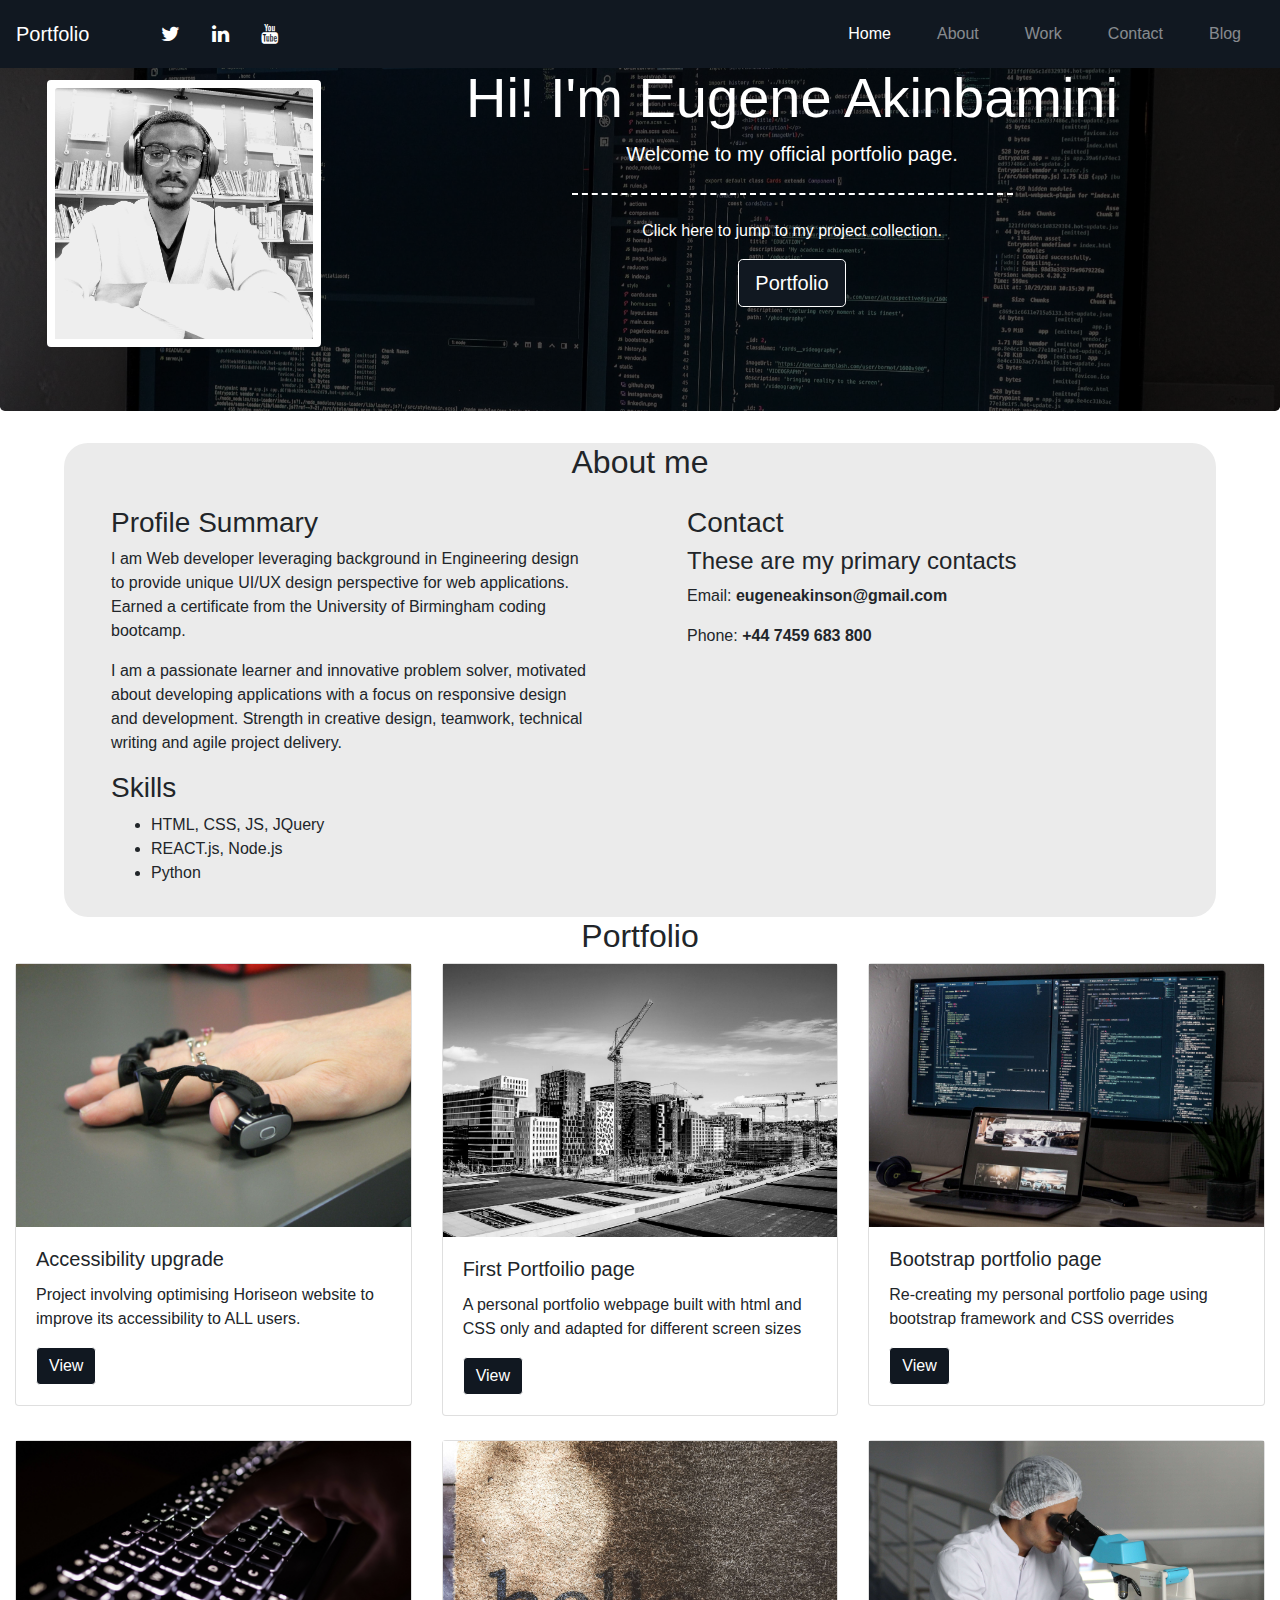
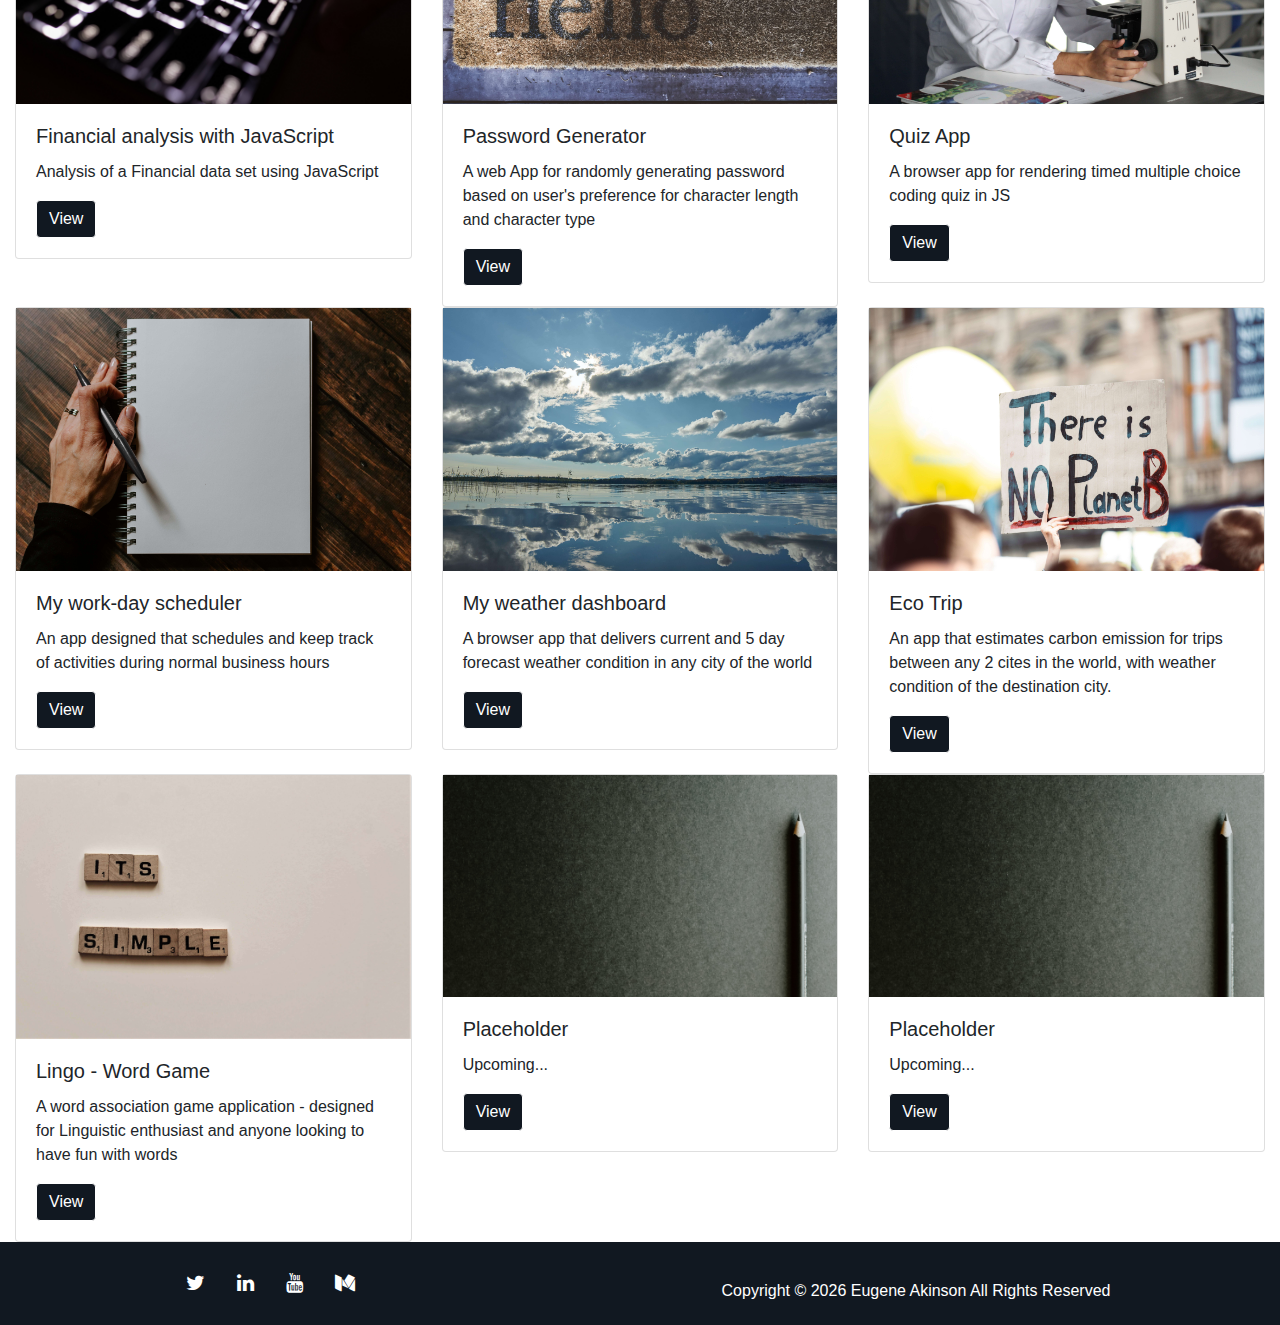
==== index.html @ b88188f3 "adjusted social icons" ====
<!DOCTYPE html>
<html lang="en">
<head>
    <meta charset="UTF-8">
    <meta http-equiv="X-UA-Compatible" content="IE=edge">
    <meta name="viewport" content="width=device-width, initial-scale=1.0">

    <!-- Bootstrap css -->
    <link rel="stylesheet" href="https://cdn.jsdelivr.net/npm/bootstrap@4.3.1/dist/css/bootstrap.min.css" integrity="sha384-ggOyR0iXCbMQv3Xipma34MD+dH/1fQ784/j6cY/iJTQUOhcWr7x9JvoRxT2MZw1T" crossorigin="anonymous">
    <!-- Custom css -->
    <link rel="stylesheet" href="./assets/css/style.css">
    <!-- social link css -->
    <link rel="stylesheet" href="https://cdnjs.cloudflare.com/ajax/libs/font-awesome/4.7.0/css/font-awesome.min.css">

    <title>Eugene's portfolio</title>
</head>
<body>
    <!-- Navigation section -->
    <div  id="mainNav">
        <nav class="navbar navbar-expand-lg navbar-dark bg-dark customNav">
            <a class="navbar-brand" href="#">Portfolio</a>
            <button class="navbar-toggler" type="button" data-toggle="collapse" data-target="#navbarNavAltMarkup" aria-controls="navbarNavAltMarkup" aria-expanded="false" aria-label="Toggle navigation">
              <span class="navbar-toggler-icon"></span>
            </button>
            <ul id ="social-link" class="social-link">
                <li class="social-link-item">
                    <a href="#" class="fa fa-twitter"></a>
                </li>
                <li class="social-link-item">
                    <a href="https://www.linkedin.com/in/oeakinbamini" class="fa fa-linkedin"></a>
                </li>
                <li class="social-link-item">
                    <a href="#" class="fa fa-youtube"></a>
                </li>
                <style>
                    .fa {
                      font-size: 20px;
                      text-align: center;
                      text-decoration: none;
                      margin: 1rem;
                      color: white;
                  
                    }
                </style>
            </ul>
            <div class="collapse navbar-collapse" id="navbarNavAltMarkup">
              <div class="navbar-nav">
                <a class="nav-item nav-link active" href="#">Home <span class="sr-only">(current)</span></a>
                <a class="nav-item nav-link" href="#about-section">About</a>
                <a class="nav-item nav-link" href="#work-section">Work</a>
                <a class="nav-item nav-link" href="https://airtable.com/appMbKBPmZoTJFVHL/pagWBDF0ywksNfZBo/form" target="_blank">Contact</a>
                <a class="nav-item nav-link" href="#">Blog</a>

              </div>
            </div>
          </nav>
    </div>
    
    <!-- Hero section -->
    <div class="jumbotron">
        <div class="container-fluid">
            <div class="row">
                <div class="cardContainer col-lg-3 col-md-3 col-sm-12" id ="jumbo-imgContainer">
                    <div class="card" id ="jumbo-img">
                        <img src="./assets/images/profile_pic_websie_NEW (1).jpg" class="card-img-top" alt="A photo of Oluyemi Eugene Akinbamini">
                    </div>
                </div>
                <div class="cardContainer col-lg-9 col-md-9 col-sm-12">
                    <div class="jumbocopy">
                        <div class="welcome_msg">
                            <h1 class="display-4">Hi! I'm Eugene Akinbamini</h1>
                            <p class="lead">Welcome to my official portfolio page.</p>
                        </div>
                        <hr class="my-4">
                        <div class="nav_CTA">
                            <p>Click here to jump to my project collection.</p>
                            <a class="btn btn-primary btn-lg" href="#portfolioHeading" role="button">Portfolio</a>
                        </div>
                    </div>
                </div>
            </div>
        </div>
    </div>
    <!-- About section -->
    <div class="container-fluid content about-me" id="about-section">
        <h2 class="sectionHeading" id="about-meHeading">About me</h2>
        <div class="row showsNear">
        <!-- Card 1 -->
            <div class="cardContainer col-lg-6 col-md-6 col-sm-12">
                <div class="about-TextContainer">
                    <h3 class="about-TextHeading">Profile Summary</h3>
                    <p>I am Web developer leveraging background in Engineering design to provide unique UI/UX design perspective for web applications. Earned a certificate from the University of Birmingham coding bootcamp.</p>
                    <p>I am a passionate learner and innovative problem solver, motivated about developing applications with a focus on responsive design and development. Strength in creative design, teamwork, technical writing and agile project delivery.</p>
                    <h3 class="about-TextHeading">Skills</h3>
                    <ul>
                        <li>HTML, CSS, JS, JQuery</li>
                        <li>REACT.js, Node.js</li> 
                        <li>Python</li>     
                    </ul>
                </div> 
            </div>
            <div class="cardContainer col-lg-6 col-md-6 col-sm-12" id="my-contact">
                <div class="about-TextContainer">
                    <h3 class="about-TextHeading">Contact</h3>
                    <h4>These are my primary contacts</h3>
                    <p class="contact-info">Email: <strong>eugeneakinson@gmail.com</strong></p>
                    <p class="contact-info">Phone: <strong>+44 7459 683 800</strong></p>
                </div> 
            </div>
        </div>
    </div>

    <!-- Work section -->
    <div class="container-fluid content" id="work-section">
        <h2 class="sectionHeading" id="portfolioHeading">Portfolio</h2>
        <!-- Row 1 -->
        <div class="row showsNear" id="portfolioRow-1">
  
          <!-- Card 1 -->
          <div class="cardContainer col-lg-4 col-md-4 col-sm-12">
            <div class="card">
              <img class="lazy" data-src="" src="./assets/images/accessibility_pic.jpg" class="card-img-top" alt="A picture of a hand holding a web accessibility device">
              <div class="card-body">
                <h5 class="card-title">Accessibility upgrade</h5>
                <p class="card-text">Project involving optimising Horiseon website to improve its accessibility to ALL users.</p>
                <a href="https://eugieno.github.io/accessibility-upgrade/" class="btn btn-primary">View</a>
              </div>
            </div>
          </div>
           
          <!-- Card 2 -->
          <div class="cardContainer col-lg-4 col-md-4 col-sm-12">
            <div class="card">
              <img class="lazy" data-src="" src="./assets/images/dummy-8.jpg" class="card-img-top" alt="A placeholder picture showing a group of tall buildings in a city">
              <div class="card-body">
                <h5 class="card-title">First Portfoilio page</h5>
                <p class="card-text">A personal portfolio webpage built with html and CSS only and adapted for different screen sizes</p>
                <a href="https://eugieno.github.io/personal-portfolio/" class="btn btn-primary">View</a>
              </div>
            </div>
          </div>
  
          <!-- Card 3 -->
          <div class="cardContainer col-lg-4 col-md-4 col-sm-12">
            <div class="card">
              <img class="lazy" data-src="" src="./assets/images/programmer-screen-1-header.jpg" class="card-img-top" alt="A picture showing a programmer's laptop screen with codes, and the laptop placed on a desk">
              <div class="card-body">
                <h5 class="card-title">Bootstrap portfolio page</h5>
                <p class="card-text">Re-creating my personal portfolio page using bootstrap framework and CSS overrides</p>
                <a href="https://eugieno.github.io/my-bootstrap-portfolio/" class="btn btn-primary">View</a>
              </div>
            </div>
          </div>
        </div>
        <!-- Row 2 -->
        <div class="row showsNear">
  
            <!-- Card 1 -->
            <div class="cardContainer col-lg-4 col-md-4 col-sm-12" id="portfolioRow-2">
              <div class="card">
                <img class="lazy" data-src="" src="./assets/images/programmer-keyboard.jpg" class="card-img-top" alt="A placeholder image">
                <div class="card-body">
                  <h5 class="card-title">Financial analysis with JavaScript</h5>
                  <p class="card-text">Analysis of a Financial data set using JavaScript</p>
                  <a href="https://eugieno.github.io/Console-Finances/" class="btn btn-primary">View</a>
                </div>
              </div>
            </div>
             
            <!-- Card 2 -->
            <div class="cardContainer col-lg-4 col-md-4 col-sm-12">
              <div class="card">
                <img class="lazy" data-src="" src="./assets/images/landing-page.jpg" class="card-img-top" alt="A placeholder image">
                <div class="card-body">
                  <h5 class="card-title">Password Generator</h5>
                  <p class="card-text">A web App for randomly generating password based on user's preference for character length and character type</p>
                  <a href="https://eugieno.github.io/my-password-generator/" class="btn btn-primary">View</a>
                </div>
              </div>
            </div>
    
            <!-- Card 3 -->
            <div class="cardContainer col-lg-4 col-md-4 col-sm-12">
              <div class="card">
                <img class="lazy" data-src="" src="./assets/images/dummy-5.jpg" class="card-img-top" alt="A placeholder image">
                <div class="card-body">
                  <h5 class="card-title">Quiz App</h5>
                  <p class="card-text">A browser app for rendering timed multiple choice coding quiz in JS</p>
                  <a href="https://eugieno.github.io/timed-coding-quiz-App/" class="btn btn-primary">View</a>
                </div>
              </div>
            </div>          
          </div>
          <!-- Row -3 -->
          <div class="row showsNear">
  
            <!-- Card 1 -->
            <div class="cardContainer col-lg-4 col-md-4 col-sm-12" id="portfolioRow-2">
              <div class="card">
                <img class="lazy" data-src="" src="./assets/images/my-workday-scheduler-image.jpg" class="card-img-top" alt="A placeholder image">
                <div class="card-body">
                  <h5 class="card-title">My work-day scheduler</h5>
                  <p class="card-text">An app designed that schedules and keep track of activities during normal business hours</p>
                  <a href="https://eugieno.github.io/my-work-day-scheduler/" class="btn btn-primary">View</a>
                </div>
              </div>
            </div>
           
            <!-- Card 2 -->
            <div class="cardContainer col-lg-4 col-md-4 col-sm-12">
              <div class="card">
                <img class="lazy" data-src="" src="./assets/images/my-weather-dashboard-image.jpg" class="card-img-top" alt="A placeholder image">
                <div class="card-body">
                  <h5 class="card-title">My weather dashboard</h5>
                  <p class="card-text">A browser app that delivers current and 5 day forecast weather condition in any city of the world</p>
                  <a href="https://eugieno.github.io/my-weather-dashboard/" class="btn btn-primary">View</a>
                </div>
              </div>
            </div>
  
            <!-- Card 3 -->
            <div class="cardContainer col-lg-4 col-md-4 col-sm-12">
              <div class="card">
                <img class="lazy" data-src="" src="./assets/images/eco-trip-image.jpg" class="card-img-top" alt="A placeholder image">
                <div class="card-body">
                  <h5 class="card-title">Eco Trip</h5>
                  <p class="card-text">An app that estimates carbon emission for trips between any 2 cites in the world, with weather condition of the destination city.</p>
                  <a href="https://marilena-c.github.io/Travel-Planner_Project1" class="btn btn-primary">View</a>
                </div>
              </div>
            </div>    
            
          </div>

          <!-- Row 4  -->
          <div class="row showsNear">
  
            <!-- Card 1 -->
            <div class="cardContainer col-lg-4 col-md-4 col-sm-12" id="portfolioRow-2">
              <div class="card">
                <img class="lazy" data-src="" src="./assets/images/lingo-cover.jpg" class="card-img-top" alt="A placeholder image">
                <div class="card-body">
                  <h5 class="card-title">Lingo - Word Game</h5>
                  <p class="card-text">A word association game application - designed for Linguistic enthusiast and anyone looking to have fun with words</p>
                  <a href="https://main--quiet-blini-2d21cc.netlify.app/" class="btn btn-primary">View</a>
                </div>
              </div>
            </div>
           
            <!-- Card 2 -->
            <div class="cardContainer col-lg-4 col-md-4 col-sm-12">
              <div class="card">
                <img class="lazy" data-src="" src="./assets/images/placeholder.jpg" class="card-img-top" alt="A placeholder image">
                <div class="card-body">
                  <h5 class="card-title">Placeholder</h5>
                  <p class="card-text">Upcoming...</p>
                  <a href="" class="btn btn-primary">View</a>
                </div>
              </div>
            </div>
  
            <!-- Card 3 -->
            <div class="cardContainer col-lg-4 col-md-4 col-sm-12">
              <div class="card">
                <img class="lazy" data-src="" src="./assets/images/placeholder.jpg" class="card-img-top" alt="A placeholder image">
                <div class="card-body">
                  <h5 class="card-title">Placeholder</h5>
                  <p class="card-text">Upcoming...</p>
                  <a href="" class="btn btn-primary">View</a>
                </div>
              </div>
            </div>    
           
          </div>
        </div>
        </div>

    <!-- Skill section -->
  
    <!-- Footer section -->
    <footer>
      
        <div id="footer-social-link">
            <ul class ="about-social-link">
                <li class="social-link-item">
                    <a href="#" class="fa fa-twitter"></a>
                </li>
                <li class="social-link-item">
                    <a href="https://www.linkedin.com/in/oeakinbamini" class="fa fa-linkedin"></a>
                </li>
                <li class="social-link-item">
                    <a href="#" class="fa fa-youtube"></a>
                </li>
                <li class="social-link-item">
                  <a href="https://medium.com/@eugeneakinson" class="fa fa-medium"></a>
              </li>
              <i class="fa-brands fa-medium"></i>
                <style>
                    .about-social-link .social-link-item a {
                      font-size: 20px;
                      text-decoration: none;
                      margin: 1rem;
                      color: white;
                    
                    }
                </style>
            </ul>
        </div>
        <div>
            <div id="copy-right">Copyright &copy; <script>document.write(new Date().getFullYear())</script> Eugene Akinson All Rights Reserved</div>
        </div>    
    </footer>

    <!-- optional Javascript -->
    <script src="https://code.jquery.com/jquery-3.3.1.slim.min.js" integrity="sha384-q8i/X+965DzO0rT7abK41JStQIAqVgRVzpbzo5smXKp4YfRvH+8abtTE1Pi6jizo" crossorigin="anonymous"></script>
    <script src="https://cdn.jsdelivr.net/npm/popper.js@1.14.7/dist/umd/popper.min.js" integrity="sha384-UO2eT0CpHqdSJQ6hJty5KVphtPhzWj9WO1clHTMGa3JDZwrnQq4sF86dIHNDz0W1" crossorigin="anonymous"></script>
    <script src="https://cdn.jsdelivr.net/npm/bootstrap@4.3.1/dist/js/bootstrap.min.js" integrity="sha384-JjSmVgyd0p3pXB1rRibZUAYoIIy6OrQ6VrjIEaFf/nJGzIxFDsf4x0xIM+B07jRM" crossorigin="anonymous"></script>
    
    <!-- Script for Formspree -->
    <script>
        var form = document.getElementById("my-form");
    
        async function handleSubmit(event) {
          event.preventDefault();
          var status = document.getElementById("my-form-status");
          var data = new FormData(event.target);
          fetch(event.target.action, {
            method: form.method,
            body: data,
            headers: {
                'Accept': 'application/json'
            }
          }).then(response => {
            if (response.ok) {
              status.innerHTML = "Thanks for your submission!";
              form.reset()
            } else {
              response.json().then(data => {
                if (Object.hasOwn(data, 'errors')) {
                  status.innerHTML = data["errors"].map(error => error["message"]).join(", ")
                } else {
                  status.innerHTML = "Oops! There was a problem submitting your form"
                }
              })
            }
          }).catch(error => {
            status.innerHTML = "Oops! There was a problem submitting your form"
          });
        }
        form.addEventListener("submit", handleSubmit)
    </script>
    <!-- Script for Lazy loading image -->
    <!-- <script src="yall.min.js"></script>
    <script>
      document.addEventListener("DOMContentLoaded", yall);
    </script> -->
    <!-- <script>
        document.addEventListener("DOMContentLoaded", function() {
          var lazyloadImages;    

          if ("IntersectionObserver" in window) {
            lazyloadImages = document.querySelectorAll(".lazy");
            var imageObserver = new IntersectionObserver(function(entries, observer) {
              entries.forEach(function(entry) {
                if (entry.isIntersecting) {
                  var image = entry.target;
                  image.src = image.dataset.src;
                  image.classList.remove("lazy");
                  imageObserver.unobserve(image);
                }
              });
            });

            lazyloadImages.forEach(function(image) {
              imageObserver.observe(image);
            });
          } else {  
            var lazyloadThrottleTimeout;
            lazyloadImages = document.querySelectorAll(".lazy");
    
            function lazyload () {
              if(lazyloadThrottleTimeout) {
                clearTimeout(lazyloadThrottleTimeout);
              }    

              lazyloadThrottleTimeout = setTimeout(function() {
                var scrollTop = window.pageYOffset;
                lazyloadImages.forEach(function(img) {
                    if(img.offsetTop < (window.innerHeight + scrollTop)) {
                      img.src = img.dataset.src;
                      img.classList.remove('lazy');
                    }
                });
                if(lazyloadImages.length == 0) { 
                  document.removeEventListener("scroll", lazyload);
                  window.removeEventListener("resize", lazyload);
                  window.removeEventListener("orientationChange", lazyload);
                }
              }, 20);
            }

            document.addEventListener("scroll", lazyload);
            window.addEventListener("resize", lazyload);
            window.addEventListener("orientationChange", lazyload);
          }
        })
    </script> -->
</body>
</html>
---- assets/css/style.css ----
/* Navigation bar/Header section */
.social-link {
    display: flex;
    list-style-type: none;
    margin: 0 auto;
    }

.navbar-nav {
    margin-left: auto;
    margin-right: 0 !important;
}

.nav-item {
    margin:0px 15px;
}

.customNav {
    position: fixed;
    width: 100%;
    z-index: 15;
}

.navbar {
    background-color: #111821 !important;
    
}

.nav-item:focus, .nav-item:hover {
    background:blue;
}

/* Hero section-jumbotron */
.jumbotron {
    background:rgba(0,0,0,.70) url(../images/programmer-screen-1-header.jpg);
    background-blend-mode: darken;
    background-size: cover;
    display: flex;
}

.jumbocopy {
    color:white;
    text-align: center;
}

#jumbo-img {
    height: 100%;
    width: 100%;
    border: solid white 0.5rem;
    margin:auto;
    
    }

#jumbo-imgContainer {
    margin-top:1rem;
}

.welcome_msg {
    margin-bottom: 20px;
}

.my-4 {
    border-top: 2px dashed white;
    width: 50%;
    margin:0 auto;
}

/* About-me section */
.about-me {
    width: 90vw;
    margin:0 auto;
    background-color: #EBEBEB;
    border-radius: 1.5rem;
}

.about-TextContainer{
    padding: 1rem 2rem;
}

.about-social-link {
    display: flex;
    list-style-type: none;
    padding-left: 0px;  
}

/* Portfolio section */
.sectionHeading {
    text-align: center;
}

   #portfolioRow-1 {
    margin-bottom: 1.5rem;
   }

.btn-primary {
    background-color:#111821;
    color:white;
    border-color: white;
   }

/* Footer section */
footer {
    display: flex;
    align-items: center;
    justify-content: space-around;
    background-color: #111821;
    padding-top: 15px;
   }

#my-form-button:hover {
    box-shadow: 3px 3px 3px 1px;
}

#footer_nav li a {
    text-decoration: none;
    color: black;
    }

#footer_nav li a:hover {
    background-color: black;
    color: white;
    }   


#footer_nav {
    list-style-type:none;
    padding-left: 0px;
    margin-bottom: 0.5rem;
    }

#copy-right {
   text-align: center;
   color: white;
}


/* media queries */
@media only screen and (max-width:767px) {       
    footer {
        display: flex;
        flex-direction: column;
    }
}
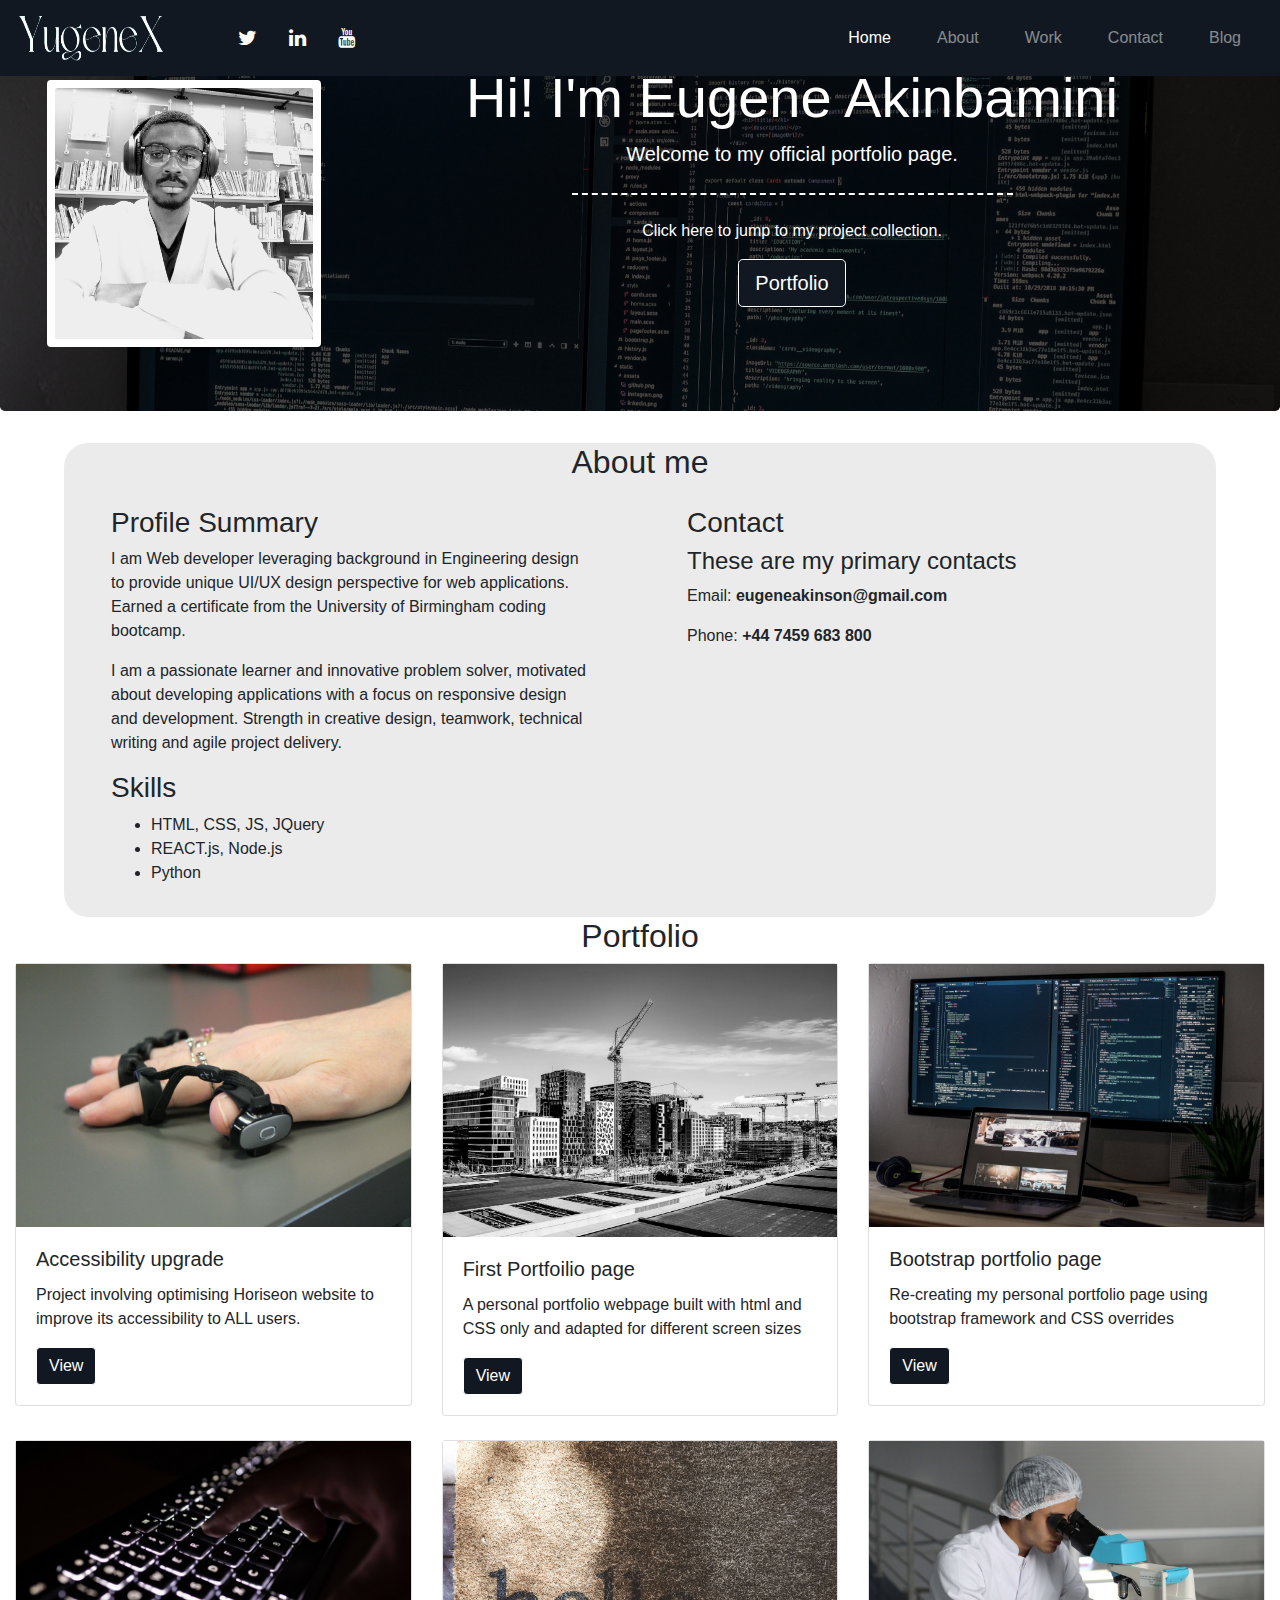
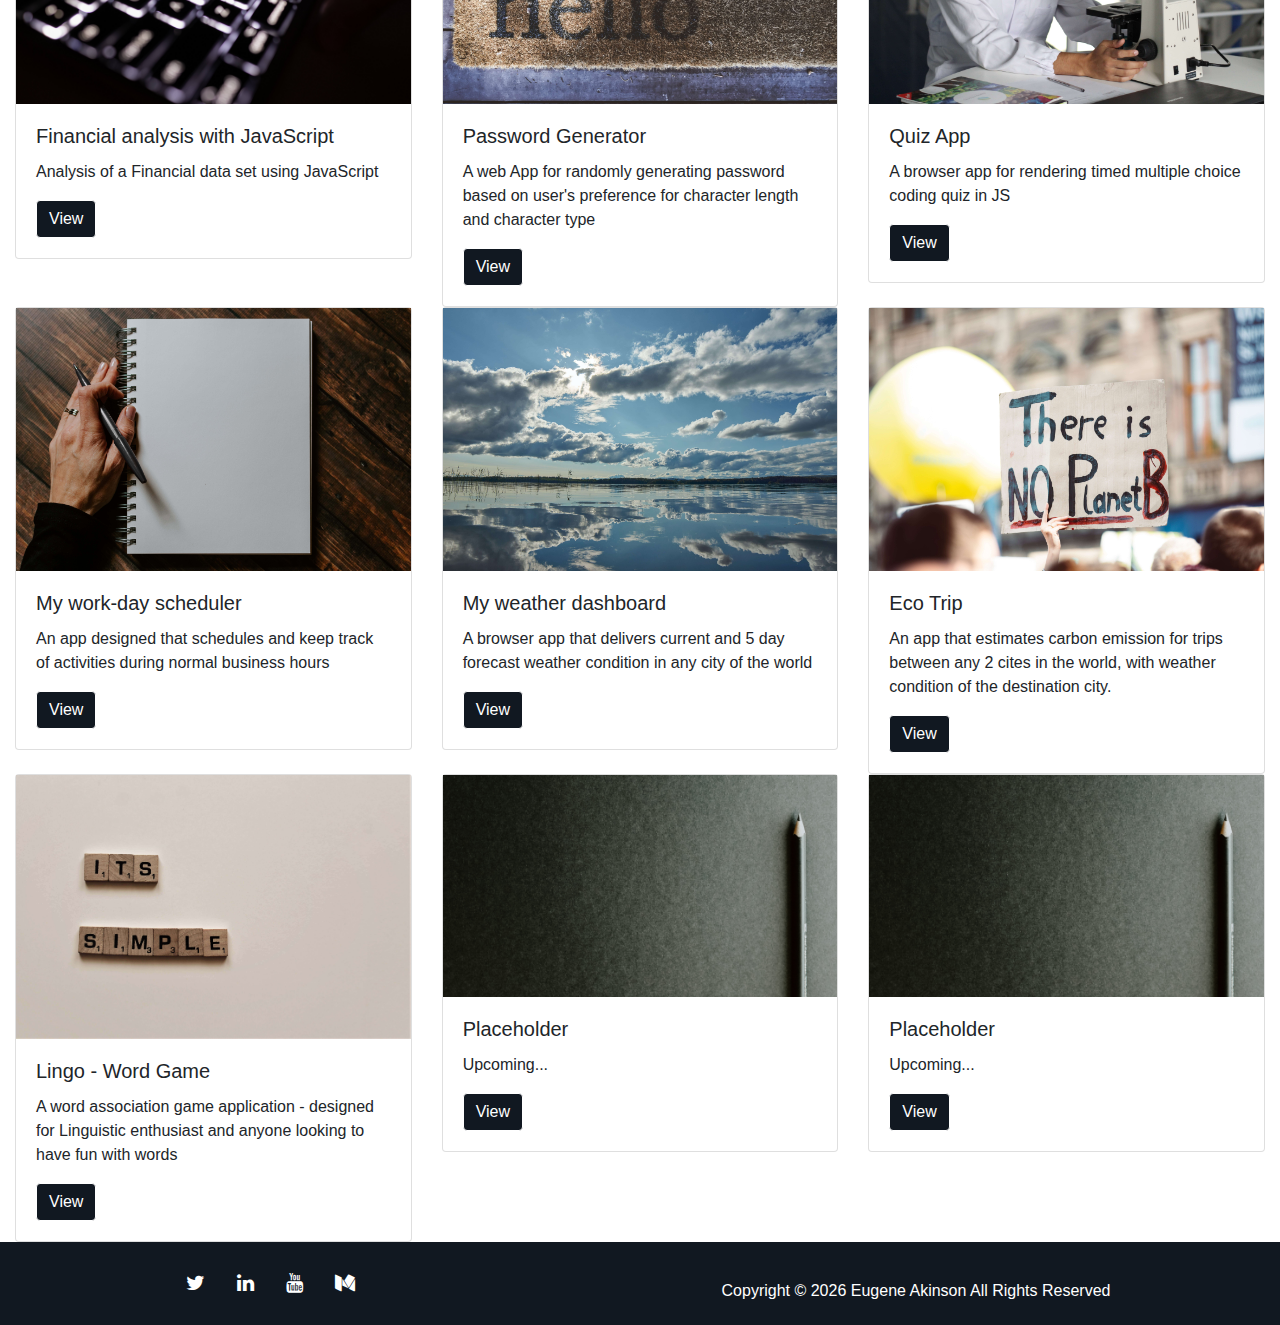
==== commit ac7105f6: "added a brand logo to the navigatio bar" ====
--- a/index.html
+++ b/index.html
@@ -18,7 +18,8 @@
     <!-- Navigation section -->
     <div  id="mainNav">
         <nav class="navbar navbar-expand-lg navbar-dark bg-dark customNav">
-            <a class="navbar-brand" href="#">Portfolio</a>
+          <a class="navbar-brand" href="/"><img src="./assets/images/EUGENE_logo_WHITE-removebg_compressed.png" alt="my website logo" width ="150" height="50"></a>
+         
             <button class="navbar-toggler" type="button" data-toggle="collapse" data-target="#navbarNavAltMarkup" aria-controls="navbarNavAltMarkup" aria-expanded="false" aria-label="Toggle navigation">
               <span class="navbar-toggler-icon"></span>
             </button>
@@ -43,6 +44,7 @@
                     }
                 </style>
             </ul>
+            
             <div class="collapse navbar-collapse" id="navbarNavAltMarkup">
               <div class="navbar-nav">
                 <a class="nav-item nav-link active" href="#">Home <span class="sr-only">(current)</span></a>
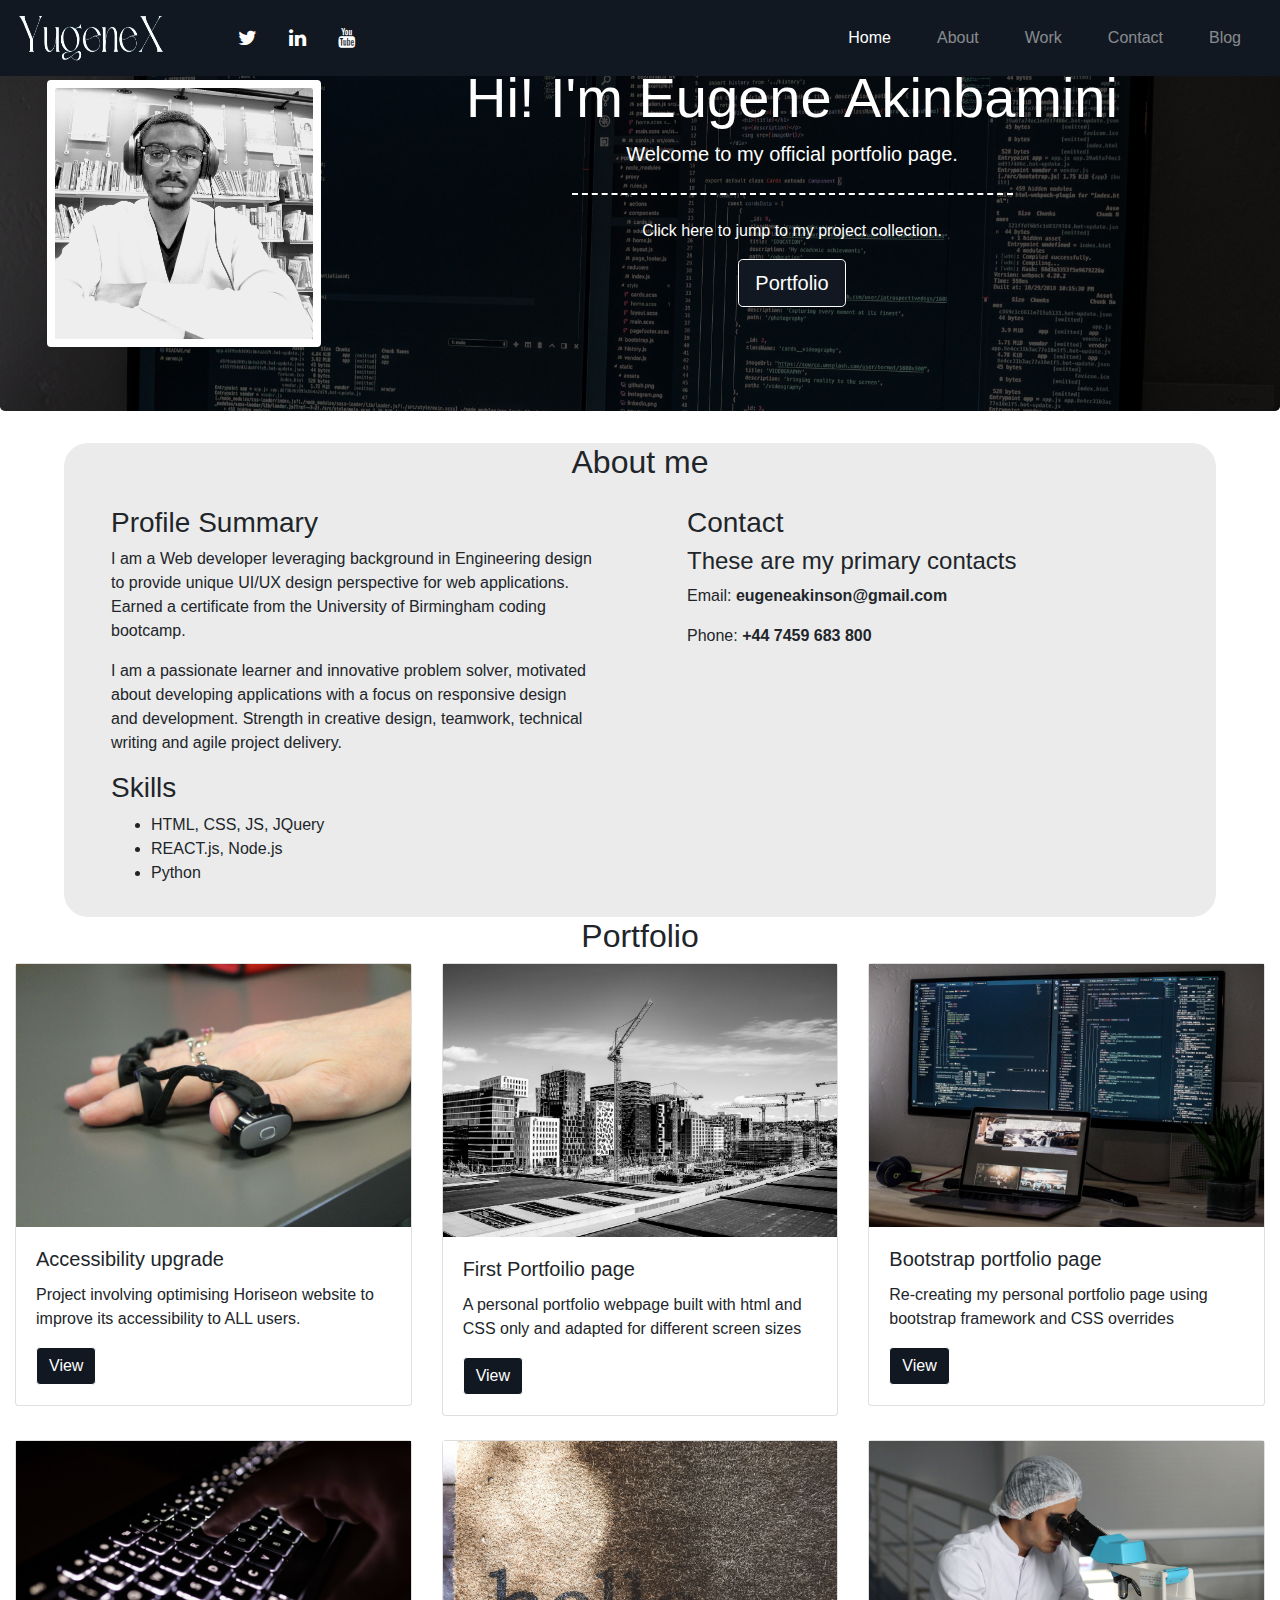
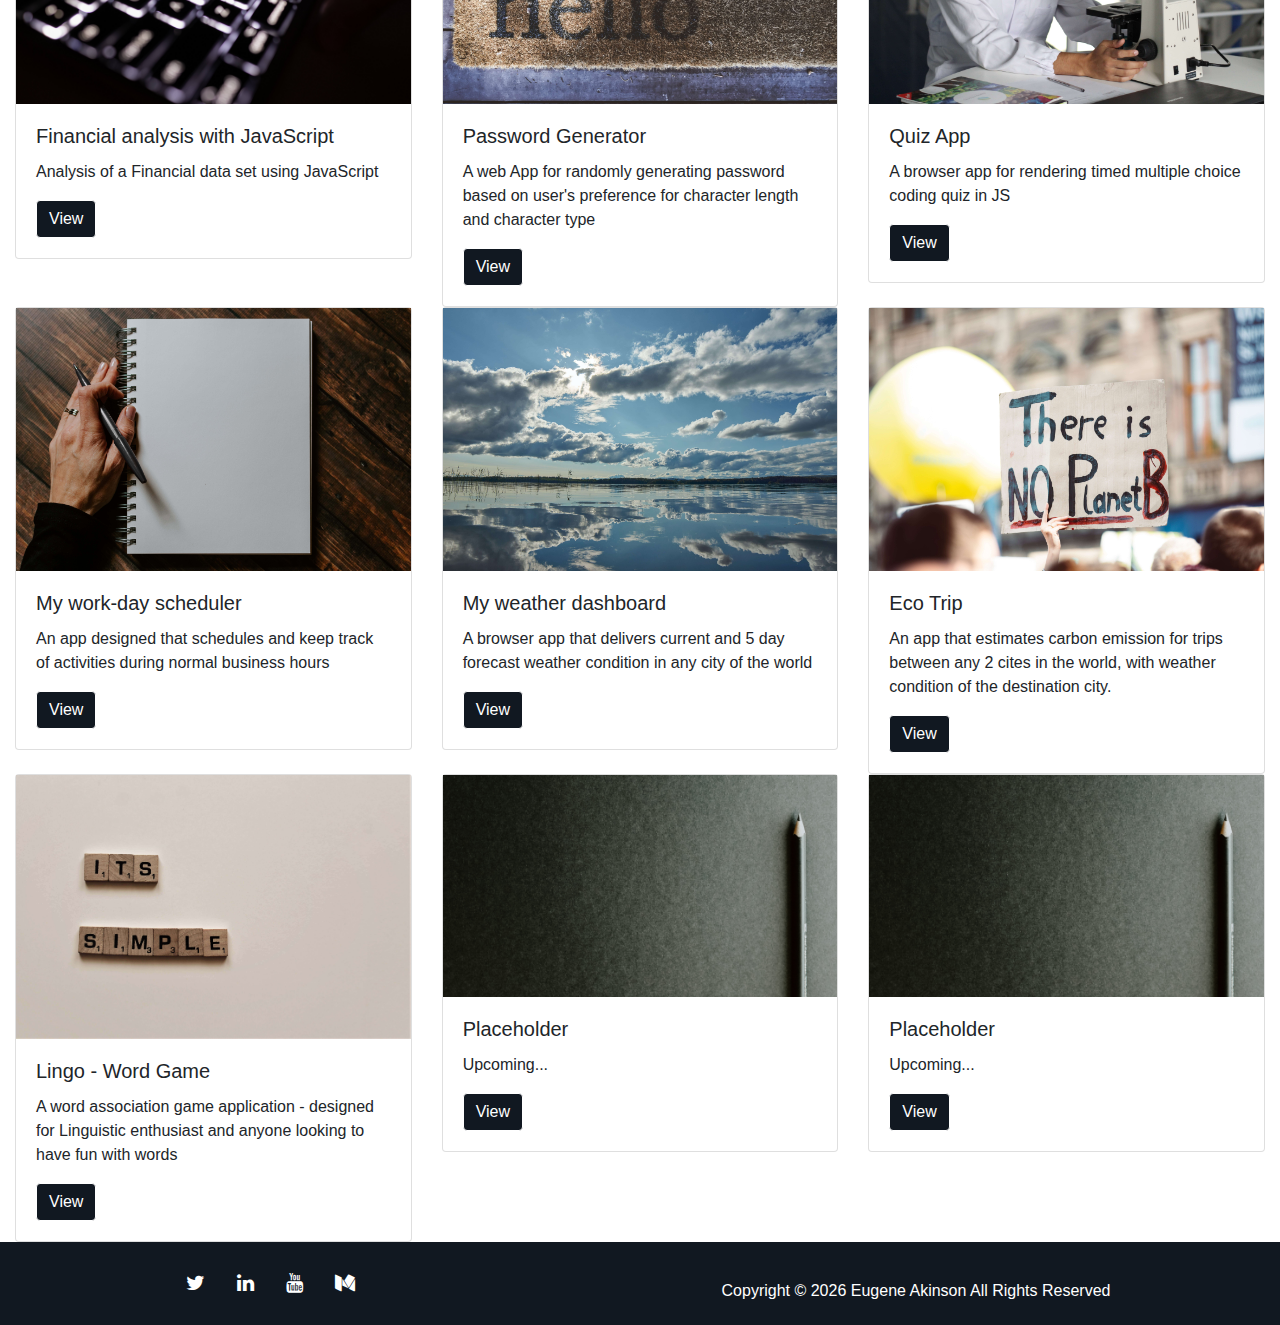
==== commit 92c7eeb5: "Edited Profile Summary" ====
--- a/index.html
+++ b/index.html
@@ -4,6 +4,7 @@
     <meta charset="UTF-8">
     <meta http-equiv="X-UA-Compatible" content="IE=edge">
     <meta name="viewport" content="width=device-width, initial-scale=1.0">
+    <title>Eugene's portfolio</title>
 
     <!-- Bootstrap css -->
     <link rel="stylesheet" href="https://cdn.jsdelivr.net/npm/bootstrap@4.3.1/dist/css/bootstrap.min.css" integrity="sha384-ggOyR0iXCbMQv3Xipma34MD+dH/1fQ784/j6cY/iJTQUOhcWr7x9JvoRxT2MZw1T" crossorigin="anonymous">
@@ -12,13 +13,18 @@
     <!-- social link css -->
     <link rel="stylesheet" href="https://cdnjs.cloudflare.com/ajax/libs/font-awesome/4.7.0/css/font-awesome.min.css">
 
-    <title>Eugene's portfolio</title>
+    <!-- Favicons -->
+    <link rel="icon" href="assets/favicon/favicon.ico" type="image/x-icon">
+    <link rel="apple-touch-icon" sizes="180x180" href="/assets/favicon/apple-touch-icon.png">
+    <link rel="icon" type="image/png" sizes="32x32" href="/assets/favicon/favicon-32x32.png">
+    <link rel="icon" type="image/png" sizes="16x16" href="/assets/favicon/favicon-16x16.png">
+    <link rel="manifest" href="/assets/favicon/site.webmanifest">
 </head>
 <body>
     <!-- Navigation section -->
     <div  id="mainNav">
         <nav class="navbar navbar-expand-lg navbar-dark bg-dark customNav">
-          <a class="navbar-brand" href="/"><img src="./assets/images/EUGENE_logo_WHITE-removebg_compressed.png" alt="my website logo" width ="150" height="50"></a>
+          <a class="navbar-brand" href="/my-bootstrap-portfolio"><img src="./assets/images/EUGENE_logo_WHITE-removebg_compressed.png" alt="my website logo" width ="150" height="50"></a>
          
             <button class="navbar-toggler" type="button" data-toggle="collapse" data-target="#navbarNavAltMarkup" aria-controls="navbarNavAltMarkup" aria-expanded="false" aria-label="Toggle navigation">
               <span class="navbar-toggler-icon"></span>
@@ -91,7 +97,7 @@
             <div class="cardContainer col-lg-6 col-md-6 col-sm-12">
                 <div class="about-TextContainer">
                     <h3 class="about-TextHeading">Profile Summary</h3>
-                    <p>I am Web developer leveraging background in Engineering design to provide unique UI/UX design perspective for web applications. Earned a certificate from the University of Birmingham coding bootcamp.</p>
+                    <p>I am a Web developer leveraging background in Engineering design to provide unique UI/UX design perspective for web applications. Earned a certificate from the University of Birmingham coding bootcamp.</p>
                     <p>I am a passionate learner and innovative problem solver, motivated about developing applications with a focus on responsive design and development. Strength in creative design, teamwork, technical writing and agile project delivery.</p>
                     <h3 class="about-TextHeading">Skills</h3>
                     <ul>
--- a/assets/css/style.css
+++ b/assets/css/style.css
@@ -140,6 +140,16 @@
         display: flex;
         flex-direction: column;
     }
+
+    #jumbo-img {
+        margin-top:15%;
+        height: 90%;
+    }
+
+    .jumbocopy {
+        margin-top: 5%;
+    }
+    
 }
    
 
